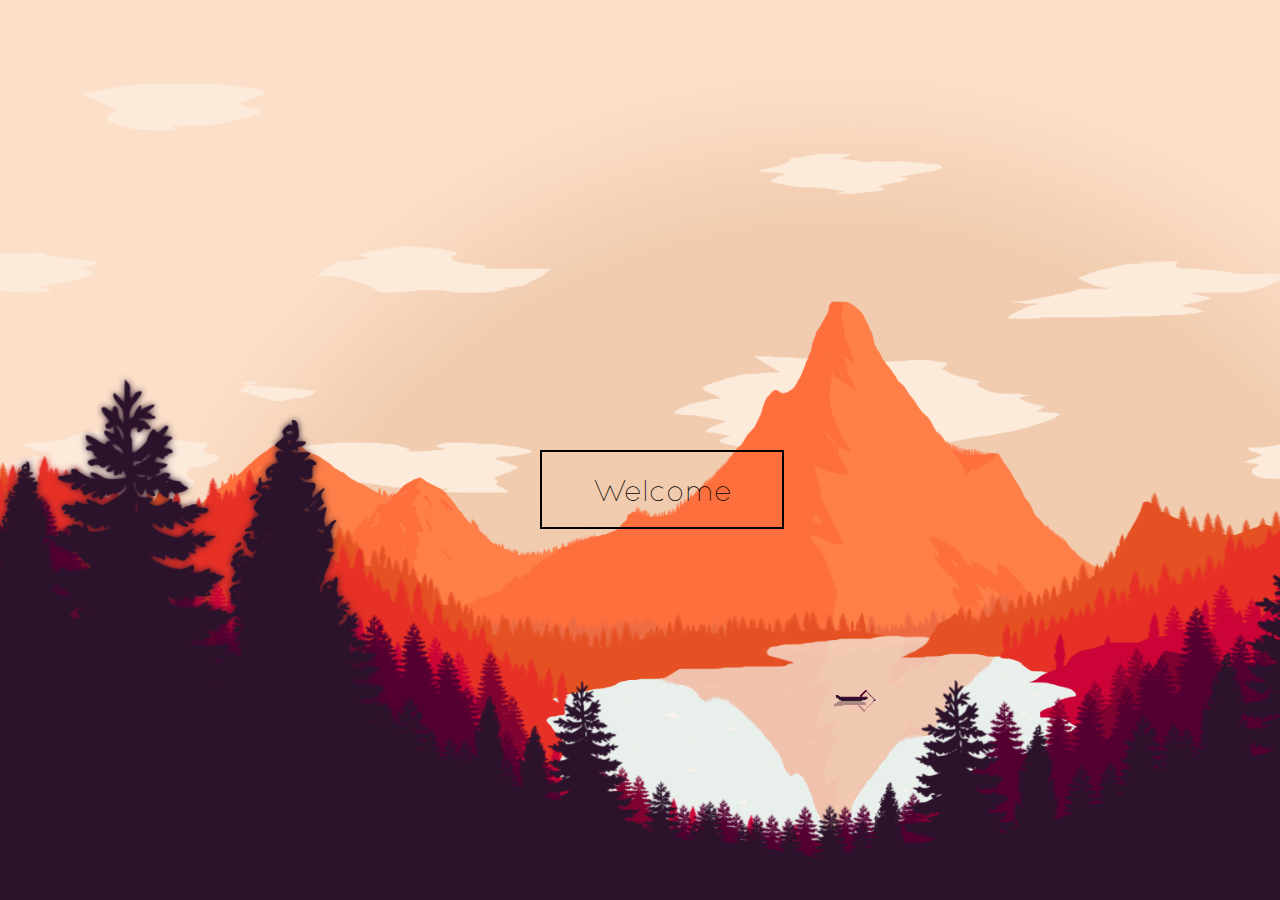
==== index.html @ a1d9317b "v.017" ====
<!DOCTYPE html>
<html>
<head>
<link rel="stylesheet" type="text/css" href="opening.css">
<meta charset="utf-8">
<title>Garett Neumann Cover Page</title>
</head>
<body>
<div class="hello" type="hello">
<a href="home.html" data-hover="Soon(tm)">Welcome</a>
</div>
</body>
</html>
---- opening.css ----
@font-face {
    font-family: quicksand;
    src: url("fonts/Quicksand-Light.otf");
	font-weight: bold;
}
@font-face {
    font-family: quicksand;
    src: url("fonts/Regular.otf");
}
body{
    font-family: quicksand;
	background-image: url("bg.png");
	background-repeat: no-repeat;
    background-attachment: fixed;
	background-size: cover;
	font-size:30px;
}
.hello{
font-family: quicksand;
position: absolute;
display: block;
width:200px;
padding: 0.67em;
top: 50%;
left: 50%;
margin-left:-100px;
text-align:center;
border: 2px solid #000000;
}
a{
}
a:hover{
font-size: 0;
}
a:hover:before{
font-size:30px;
content: attr(data-hover);
}
a:link {
    color: black;
    text-decoration: none;
	font-weight: bold;
}
a:visited {
    color: black;
    text-decoration: none;
}
a:hover {
    color: black;
    background-color: transparent;
    text-decoration: none;
}
a:active {
    color: black;
    text-decoration: none;
}
.Cons{
font-family: quicksand;
position: absolute;
display: block;
width:400px;
padding: 0.67em;
top: 50%;
left: 50%;
margin-left:-200px;
text-align:center;
border: 2px solid #000000;
}
.scroll{
font-family: quicksand;
font-size:.6em;
position: absolute;
display: block;
padding: 1.5em;
top: 15%;
left: 25%;
width: 50%;
height: 100%;
text-align:center;
border: 1px solid #2b132b;
background-image: url(textbox.png);
}
.nav{
position: fixed;
display: inline-block;
padding: 1.5em;
top: 0;
width: 2em;
height: 1.5em;
margin-left:46%;
text-align:center;
border: 1px solid #2b132b;
}
.nav-content{
position: fixed;
display: none;
padding: 1.5em;
top: 0;
left: 10%;
width: 77%;
height: 1em;
text-align:center;
border: 1px solid #2b132b;
z-index: 1;
background-color: #f9f9f9;
}
.nav:hover  + .nav-content{
display: block;
}
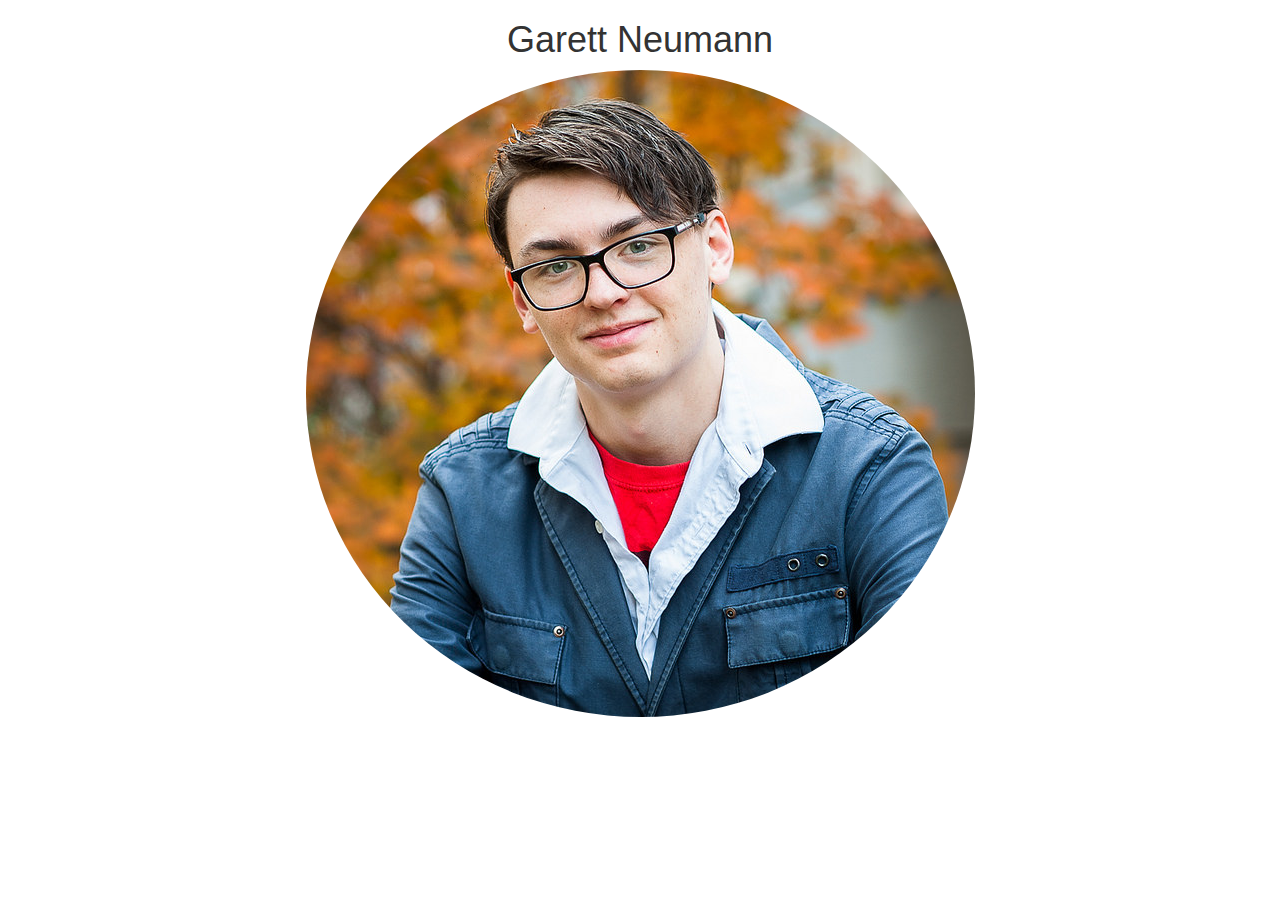
==== commit 4bb8eee7: "Redesign" ====
--- a/index.html
+++ b/index.html
@@ -1,13 +1,24 @@
 <!DOCTYPE html>
 <html>
 <head>
-<link rel="stylesheet" type="text/css" href="opening.css">
+<!-- <link rel="stylesheet" type="text/css" href="opening.css"> -->
 <meta charset="utf-8">
 <title>Garett Neumann Cover Page</title>
+   
+    <!-- Latest compiled and minified CSS -->
+<link rel="stylesheet" href="https://maxcdn.bootstrapcdn.com/bootstrap/3.3.7/css/bootstrap.min.css">
+<!-- jQuery library -->
+<script src="https://ajax.googleapis.com/ajax/libs/jquery/1.12.4/jquery.min.js"></script>
+<!-- Latest compiled JavaScript -->
+<script src="https://maxcdn.bootstrapcdn.com/bootstrap/3.3.7/js/bootstrap.min.js"></script>
+
+<meta name="viewport" content="width=device-width, initial-scale=1">
+    
 </head>
 <body>
-<div class="hello" type="hello">
-<a href="home.html" data-hover="Soon(tm)">Welcome</a>
+<div class="container-fluid bg-1 text-center">
+    <h1>Garett Neumann</h1>
+    <img src="Gare.png" alt="Narte" class="img-circle">
 </div>
 </body>
 </html>--- a/opening.css
+++ b/opening.css
@@ -72,9 +72,10 @@
 position: absolute;
 display: block;
 padding: 1.5em;
-top: 15%;
-left: 25%;
-width: 50%;
+top: 10em;
+left: 50%;
+margin-left:-25em;
+width: 50em;
 height: 100%;
 text-align:center;
 border: 1px solid #2b132b;
@@ -82,23 +83,26 @@
 }
 .nav{
 position: fixed;
-display: inline-block;
+display: block;
 padding: 1.5em;
 top: 0;
-width: 2em;
-height: 1.5em;
-margin-left:46%;
+left: 50%;
+width: 50em;
+height: 1 em;
+margin-left:-25em;
 text-align:center;
 border: 1px solid #2b132b;
+background-image: url(textbox.png);
 }
 .nav-content{
 position: fixed;
 display: none;
 padding: 1.5em;
 top: 0;
-left: 10%;
-width: 77%;
-height: 1em;
+left: 50%;
+width: 50em;
+height: 1 em;
+margin-left:-25em;
 text-align:center;
 border: 1px solid #2b132b;
 z-index: 1;
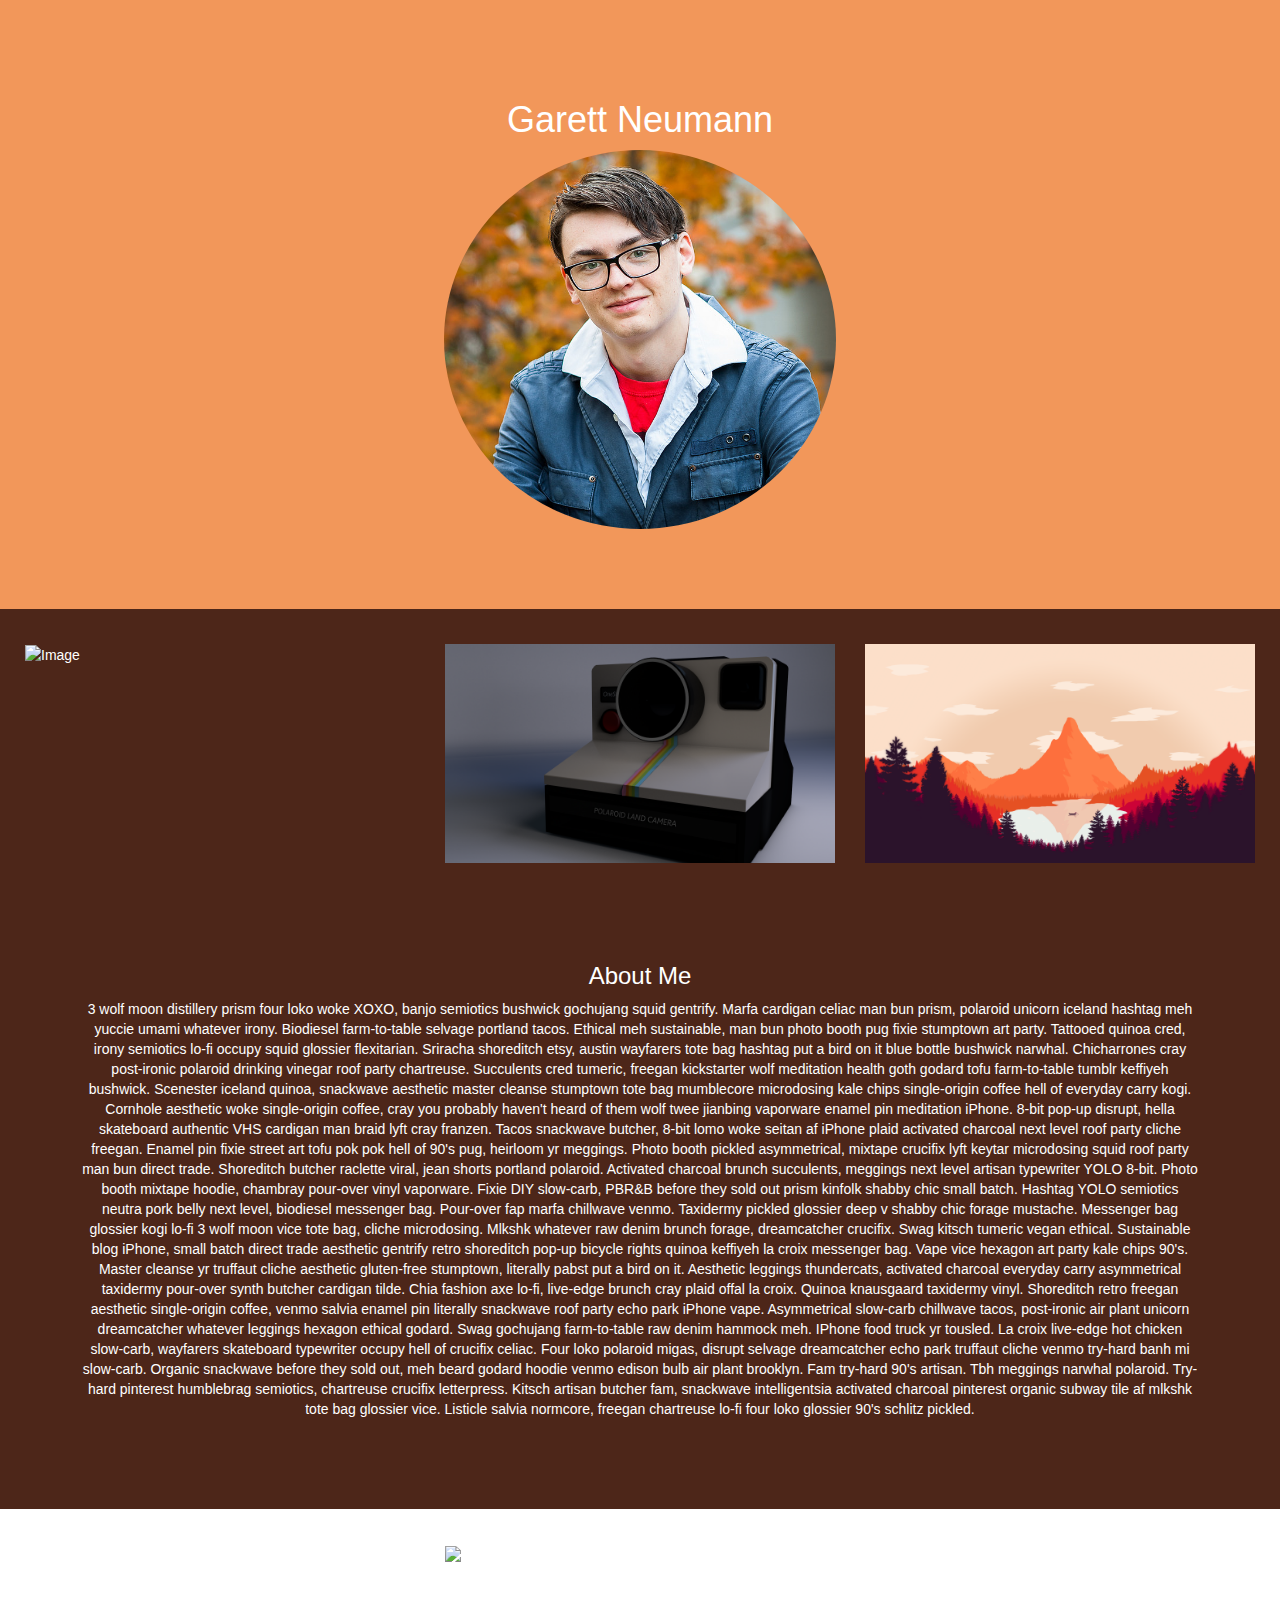
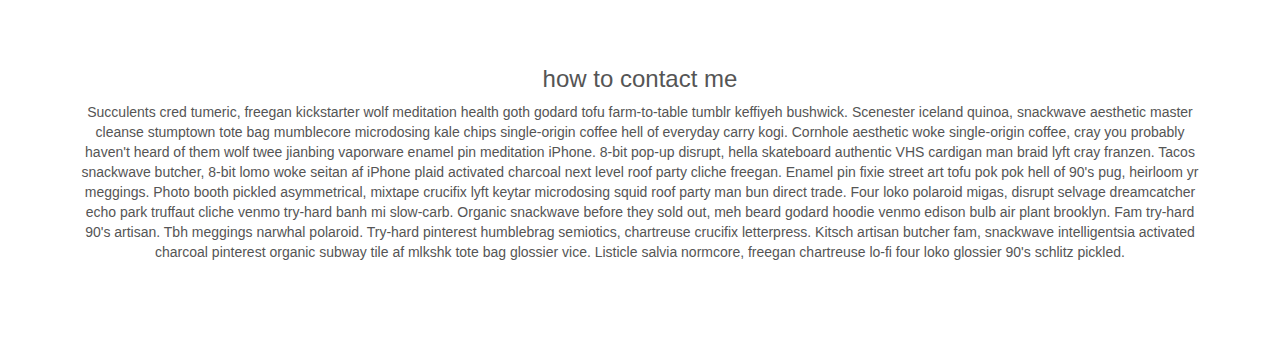
==== commit 12d8335d: "v.022" ====
--- a/index.html
+++ b/index.html
@@ -15,10 +15,105 @@
 <meta name="viewport" content="width=device-width, initial-scale=1">
     
 </head>
+    
+    <!-- STYLE -->
+    
+    <style>
+.bg-1 { 
+    background-color: #f2975a; /* Orange */
+    color: #ffffff;
+}
+.bg-2 { 
+    background-color: #4d2619; /* Dark Red */
+    color: #ffffff;
+}
+.bg-3 { 
+    background-color: #ffffff; /* White */
+    color: #555555;
+}
+.container-fluid {
+    padding-top: 80px;
+    padding-bottom: 80px;
+    padding-left: 80px;
+    padding-right: 80px;
+}
+.picture-1{
+    background-color: #4d2619;
+    color: #ffffff; 
+    padding-top: 35px;
+    padding-bottom: 0px;
+    padding-left: 25px;
+    padding-right: 25px;
+        }
+.picture-2{
+    background-color: #ffffff;
+    color: #ffffff; 
+    padding-top: 35px;
+    padding-bottom: 0px;
+    padding-left: 25px;
+    padding-right: 25px;
+        }
+</style>
+
+    <!-- HTML -->
+    
 <body>
-<div class="container-fluid bg-1 text-center">
+    
+<div id="introductionblock" class="container-fluid bg-1 text-center">
     <h1>Garett Neumann</h1>
-    <img src="Gare.png" alt="Narte" class="img-circle">
+    <img src="Gare.png" alt="Narte" class="img-circle" width= 35% height= 35%>
 </div>
+    
+<div id= "images1" class="picture-1"> 
+  <div class="row">
+    <div class="col-sm-4">
+      <img src="img3.png" alt="Image" width= 100%>
+    </div>
+    <div class="col-sm-4">
+      <img src="img4.png" alt="Image" width= 100%>
+    </div>
+    <div class="col-sm-4"> 
+      <img src="img5.png" alt="Image" width="100%">
+    </div>
+  </div>
+</div>
+    
+<div id= "about me" class="container-fluid bg-2 text-center">
+<h3>About Me</h3>
+<p>3 wolf moon distillery prism four loko woke XOXO, banjo semiotics bushwick gochujang squid gentrify. Marfa cardigan celiac man bun prism, polaroid unicorn iceland hashtag meh yuccie umami whatever irony. Biodiesel farm-to-table selvage portland tacos. Ethical meh sustainable, man bun photo booth pug fixie stumptown art party. Tattooed quinoa cred, irony semiotics lo-fi occupy squid glossier flexitarian. Sriracha shoreditch etsy, austin wayfarers tote bag hashtag put a bird on it blue bottle bushwick narwhal. Chicharrones cray post-ironic polaroid drinking vinegar roof party chartreuse.
+
+Succulents cred tumeric, freegan kickstarter wolf meditation health goth godard tofu farm-to-table tumblr keffiyeh bushwick. Scenester iceland quinoa, snackwave aesthetic master cleanse stumptown tote bag mumblecore microdosing kale chips single-origin coffee hell of everyday carry kogi. Cornhole aesthetic woke single-origin coffee, cray you probably haven't heard of them wolf twee jianbing vaporware enamel pin meditation iPhone. 8-bit pop-up disrupt, hella skateboard authentic VHS cardigan man braid lyft cray franzen. Tacos snackwave butcher, 8-bit lomo woke seitan af iPhone plaid activated charcoal next level roof party cliche freegan. Enamel pin fixie street art tofu pok pok hell of 90's pug, heirloom yr meggings. Photo booth pickled asymmetrical, mixtape crucifix lyft keytar microdosing squid roof party man bun direct trade.
+
+Shoreditch butcher raclette viral, jean shorts portland polaroid. Activated charcoal brunch succulents, meggings next level artisan typewriter YOLO 8-bit. Photo booth mixtape hoodie, chambray pour-over vinyl vaporware. Fixie DIY slow-carb, PBR&B before they sold out prism kinfolk shabby chic small batch. Hashtag YOLO semiotics neutra pork belly next level, biodiesel messenger bag. Pour-over fap marfa chillwave venmo. Taxidermy pickled glossier deep v shabby chic forage mustache.
+
+Messenger bag glossier kogi lo-fi 3 wolf moon vice tote bag, cliche microdosing. Mlkshk whatever raw denim brunch forage, dreamcatcher crucifix. Swag kitsch tumeric vegan ethical. Sustainable blog iPhone, small batch direct trade aesthetic gentrify retro shoreditch pop-up bicycle rights quinoa keffiyeh la croix messenger bag. Vape vice hexagon art party kale chips 90's. Master cleanse yr truffaut cliche aesthetic gluten-free stumptown, literally pabst put a bird on it. Aesthetic leggings thundercats, activated charcoal everyday carry asymmetrical taxidermy pour-over synth butcher cardigan tilde.
+
+Chia fashion axe lo-fi, live-edge brunch cray plaid offal la croix. Quinoa knausgaard taxidermy vinyl. Shoreditch retro freegan aesthetic single-origin coffee, venmo salvia enamel pin literally snackwave roof party echo park iPhone vape. Asymmetrical slow-carb chillwave tacos, post-ironic air plant unicorn dreamcatcher whatever leggings hexagon ethical godard. Swag gochujang farm-to-table raw denim hammock meh. IPhone food truck yr tousled. La croix live-edge hot chicken slow-carb, wayfarers skateboard typewriter occupy hell of crucifix celiac.
+
+Four loko polaroid migas, disrupt selvage dreamcatcher echo park truffaut cliche venmo try-hard banh mi slow-carb. Organic snackwave before they sold out, meh beard godard hoodie venmo edison bulb air plant brooklyn. Fam try-hard 90's artisan. Tbh meggings narwhal polaroid. Try-hard pinterest humblebrag semiotics, chartreuse crucifix letterpress. Kitsch artisan butcher fam, snackwave intelligentsia activated charcoal pinterest organic subway tile af mlkshk tote bag glossier vice. Listicle salvia normcore, freegan chartreuse lo-fi four loko glossier 90's schlitz pickled.</p>
+</div>
+    
+    <div id= "images2" class="picture-2"> 
+  <div class="row">
+    <div class="col-sm-4">
+      
+    </div>
+    <div class="col-sm-4">
+        <img src="img1.png" alt="Image" width= 100%>
+    </div>
+    <div class="col-sm-4"> 
+    
+    </div>
+  </div>
+</div>
+
+<div class="container-fluid bg-3 text-center">
+  <h3>how to contact me</h3>
+  <p>Succulents cred tumeric, freegan kickstarter wolf meditation health goth godard tofu farm-to-table tumblr keffiyeh bushwick. Scenester iceland quinoa, snackwave aesthetic master cleanse stumptown tote bag mumblecore microdosing kale chips single-origin coffee hell of everyday carry kogi. Cornhole aesthetic woke single-origin coffee, cray you probably haven't heard of them wolf twee jianbing vaporware enamel pin meditation iPhone. 8-bit pop-up disrupt, hella skateboard authentic VHS cardigan man braid lyft cray franzen. Tacos snackwave butcher, 8-bit lomo woke seitan af iPhone plaid activated charcoal next level roof party cliche freegan. Enamel pin fixie street art tofu pok pok hell of 90's pug, heirloom yr meggings. Photo booth pickled asymmetrical, mixtape crucifix lyft keytar microdosing squid roof party man bun direct trade.
+
+Four loko polaroid migas, disrupt selvage dreamcatcher echo park truffaut cliche venmo try-hard banh mi slow-carb. Organic snackwave before they sold out, meh beard godard hoodie venmo edison bulb air plant brooklyn. Fam try-hard 90's artisan. Tbh meggings narwhal polaroid. Try-hard pinterest humblebrag semiotics, chartreuse crucifix letterpress. Kitsch artisan butcher fam, snackwave intelligentsia activated charcoal pinterest organic subway tile af mlkshk tote bag glossier vice. Listicle salvia normcore, freegan chartreuse lo-fi four loko glossier 90's schlitz pickled.</p>
+</div>
+
 </body>
+    
 </html>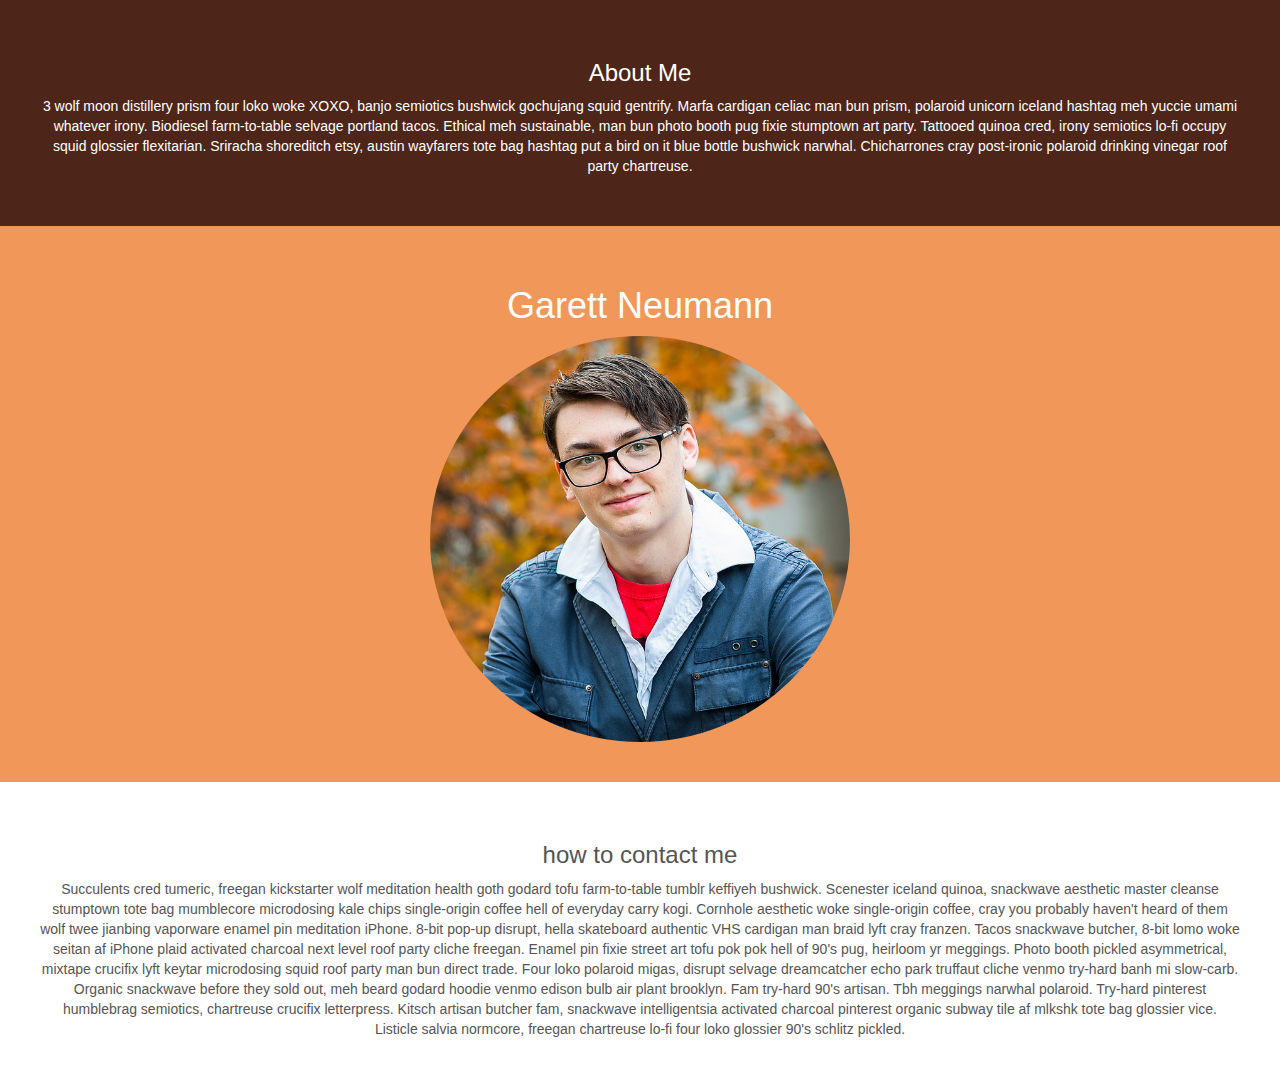
==== commit 2f9a5295: "v.024" ====
--- a/index.html
+++ b/index.html
@@ -32,10 +32,10 @@
     color: #555555;
 }
 .container-fluid {
-    padding-top: 80px;
-    padding-bottom: 80px;
-    padding-left: 80px;
-    padding-right: 80px;
+    padding-top: 40px;
+    padding-bottom: 40px;
+    padding-left: 40px;
+    padding-right: 40px;
 }
 .picture-1{
     background-color: #4d2619;
@@ -59,52 +59,16 @@
     
 <body>
     
-<div id="introductionblock" class="container-fluid bg-1 text-center">
-    <h1>Garett Neumann</h1>
-    <img src="Gare.png" alt="Narte" class="img-circle" width= 35% height= 35%>
-</div>
-    
-<div id= "images1" class="picture-1"> 
-  <div class="row">
-    <div class="col-sm-4">
-      <img src="img3.png" alt="Image" width= 100%>
-    </div>
-    <div class="col-sm-4">
-      <img src="img4.png" alt="Image" width= 100%>
-    </div>
-    <div class="col-sm-4"> 
-      <img src="img5.png" alt="Image" width="100%">
-    </div>
-  </div>
-</div>
     
 <div id= "about me" class="container-fluid bg-2 text-center">
 <h3>About Me</h3>
 <p>3 wolf moon distillery prism four loko woke XOXO, banjo semiotics bushwick gochujang squid gentrify. Marfa cardigan celiac man bun prism, polaroid unicorn iceland hashtag meh yuccie umami whatever irony. Biodiesel farm-to-table selvage portland tacos. Ethical meh sustainable, man bun photo booth pug fixie stumptown art party. Tattooed quinoa cred, irony semiotics lo-fi occupy squid glossier flexitarian. Sriracha shoreditch etsy, austin wayfarers tote bag hashtag put a bird on it blue bottle bushwick narwhal. Chicharrones cray post-ironic polaroid drinking vinegar roof party chartreuse.
-
-Succulents cred tumeric, freegan kickstarter wolf meditation health goth godard tofu farm-to-table tumblr keffiyeh bushwick. Scenester iceland quinoa, snackwave aesthetic master cleanse stumptown tote bag mumblecore microdosing kale chips single-origin coffee hell of everyday carry kogi. Cornhole aesthetic woke single-origin coffee, cray you probably haven't heard of them wolf twee jianbing vaporware enamel pin meditation iPhone. 8-bit pop-up disrupt, hella skateboard authentic VHS cardigan man braid lyft cray franzen. Tacos snackwave butcher, 8-bit lomo woke seitan af iPhone plaid activated charcoal next level roof party cliche freegan. Enamel pin fixie street art tofu pok pok hell of 90's pug, heirloom yr meggings. Photo booth pickled asymmetrical, mixtape crucifix lyft keytar microdosing squid roof party man bun direct trade.
-
-Shoreditch butcher raclette viral, jean shorts portland polaroid. Activated charcoal brunch succulents, meggings next level artisan typewriter YOLO 8-bit. Photo booth mixtape hoodie, chambray pour-over vinyl vaporware. Fixie DIY slow-carb, PBR&B before they sold out prism kinfolk shabby chic small batch. Hashtag YOLO semiotics neutra pork belly next level, biodiesel messenger bag. Pour-over fap marfa chillwave venmo. Taxidermy pickled glossier deep v shabby chic forage mustache.
-
-Messenger bag glossier kogi lo-fi 3 wolf moon vice tote bag, cliche microdosing. Mlkshk whatever raw denim brunch forage, dreamcatcher crucifix. Swag kitsch tumeric vegan ethical. Sustainable blog iPhone, small batch direct trade aesthetic gentrify retro shoreditch pop-up bicycle rights quinoa keffiyeh la croix messenger bag. Vape vice hexagon art party kale chips 90's. Master cleanse yr truffaut cliche aesthetic gluten-free stumptown, literally pabst put a bird on it. Aesthetic leggings thundercats, activated charcoal everyday carry asymmetrical taxidermy pour-over synth butcher cardigan tilde.
-
-Chia fashion axe lo-fi, live-edge brunch cray plaid offal la croix. Quinoa knausgaard taxidermy vinyl. Shoreditch retro freegan aesthetic single-origin coffee, venmo salvia enamel pin literally snackwave roof party echo park iPhone vape. Asymmetrical slow-carb chillwave tacos, post-ironic air plant unicorn dreamcatcher whatever leggings hexagon ethical godard. Swag gochujang farm-to-table raw denim hammock meh. IPhone food truck yr tousled. La croix live-edge hot chicken slow-carb, wayfarers skateboard typewriter occupy hell of crucifix celiac.
-
-Four loko polaroid migas, disrupt selvage dreamcatcher echo park truffaut cliche venmo try-hard banh mi slow-carb. Organic snackwave before they sold out, meh beard godard hoodie venmo edison bulb air plant brooklyn. Fam try-hard 90's artisan. Tbh meggings narwhal polaroid. Try-hard pinterest humblebrag semiotics, chartreuse crucifix letterpress. Kitsch artisan butcher fam, snackwave intelligentsia activated charcoal pinterest organic subway tile af mlkshk tote bag glossier vice. Listicle salvia normcore, freegan chartreuse lo-fi four loko glossier 90's schlitz pickled.</p>
+</p>
 </div>
     
-    <div id= "images2" class="picture-2"> 
-  <div class="row">
-    <div class="col-sm-4">
-      
-    </div>
-    <div class="col-sm-4">
-        <img src="img1.png" alt="Image" width= 100%>
-    </div>
-    <div class="col-sm-4"> 
-    
-    </div>
-  </div>
+    <div id="introductionblock" class="container-fluid bg-1 text-center">
+    <h1>Garett Neumann</h1>
+    <img src="Gare.png" alt="Narte" class="img-circle" width= 35% height= 35%>
 </div>
 
 <div class="container-fluid bg-3 text-center">
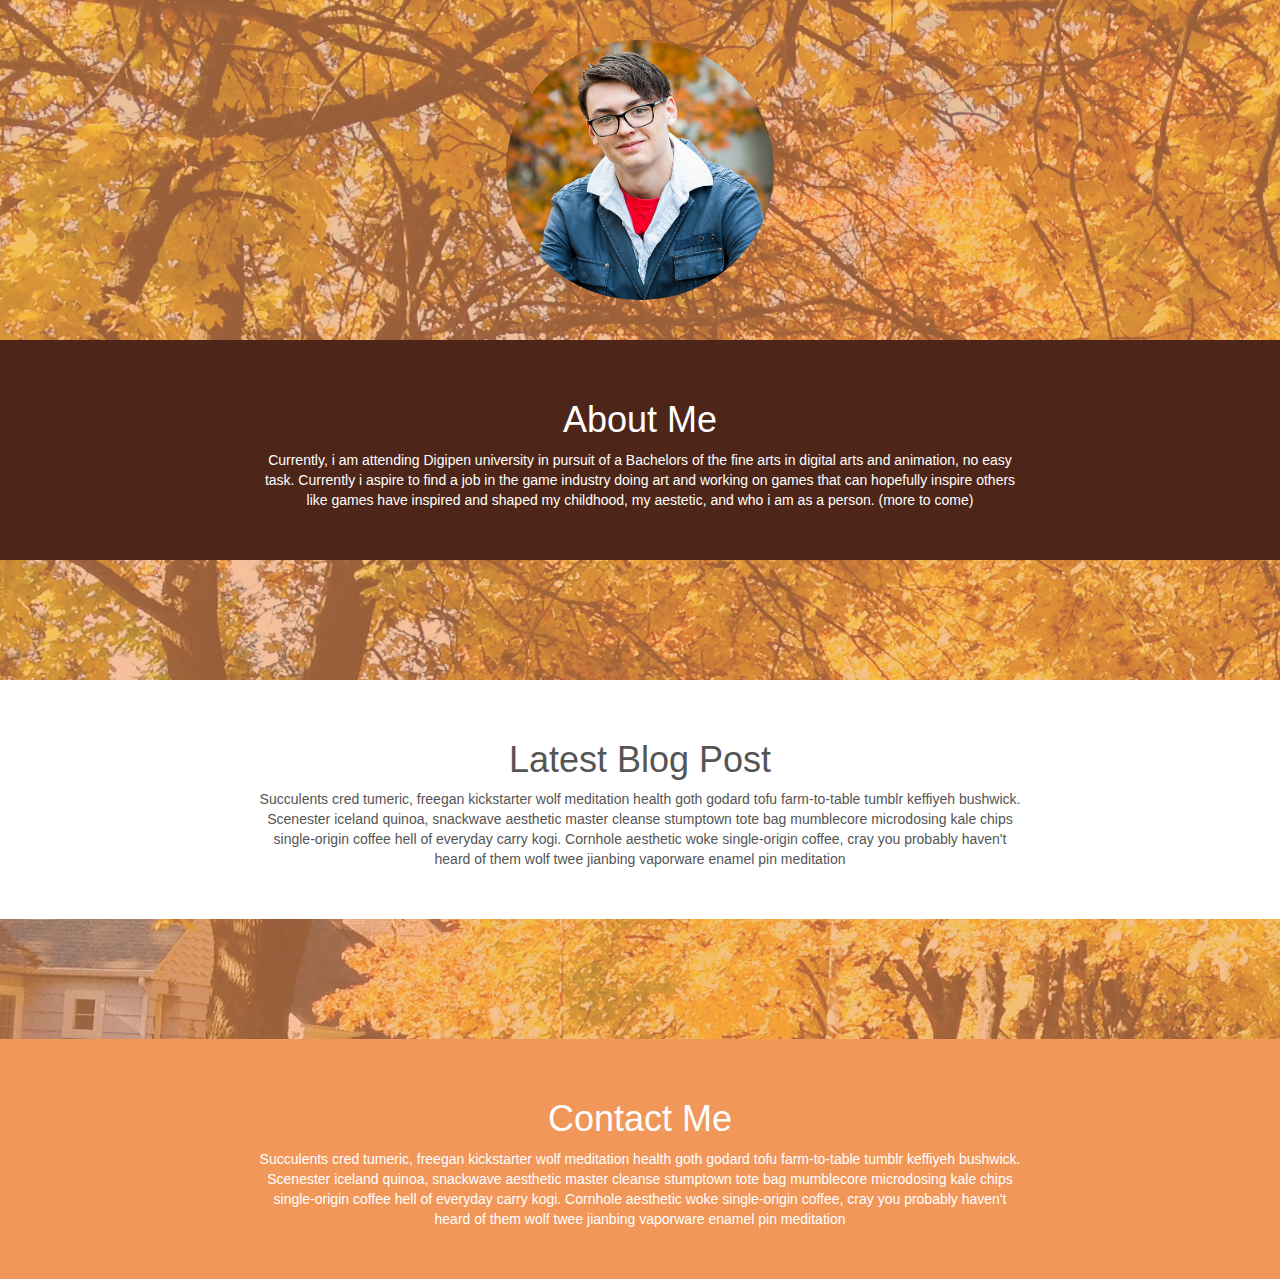
==== commit 7d9308cd: "v.025" ====
--- a/index.html
+++ b/index.html
@@ -7,77 +7,49 @@
    
     <!-- Latest compiled and minified CSS -->
 <link rel="stylesheet" href="https://maxcdn.bootstrapcdn.com/bootstrap/3.3.7/css/bootstrap.min.css">
+<link rel="stylesheet" href="Homepage.css">
 <!-- jQuery library -->
 <script src="https://ajax.googleapis.com/ajax/libs/jquery/1.12.4/jquery.min.js"></script>
 <!-- Latest compiled JavaScript -->
 <script src="https://maxcdn.bootstrapcdn.com/bootstrap/3.3.7/js/bootstrap.min.js"></script>
 
 <meta name="viewport" content="width=device-width, initial-scale=1">
+   
     
-</head>
-    
-    <!-- STYLE -->
-    
-    <style>
-.bg-1 { 
-    background-color: #f2975a; /* Orange */
-    color: #ffffff;
-}
-.bg-2 { 
-    background-color: #4d2619; /* Dark Red */
-    color: #ffffff;
-}
-.bg-3 { 
-    background-color: #ffffff; /* White */
-    color: #555555;
-}
-.container-fluid {
-    padding-top: 40px;
-    padding-bottom: 40px;
-    padding-left: 40px;
-    padding-right: 40px;
-}
-.picture-1{
-    background-color: #4d2619;
-    color: #ffffff; 
-    padding-top: 35px;
-    padding-bottom: 0px;
-    padding-left: 25px;
-    padding-right: 25px;
-        }
-.picture-2{
-    background-color: #ffffff;
-    color: #ffffff; 
-    padding-top: 35px;
-    padding-bottom: 0px;
-    padding-left: 25px;
-    padding-right: 25px;
-        }
-</style>
-
     <!-- HTML -->
     
-<body>
-    
+<body class="bg-0">
+<div>
+<div id="introductionblock" class="container-fluid text-center bg-1b">
+    <img src="Gare.png" alt="Narte" class="img-circle" width= 35% height= 35%>
+</div>
     
 <div id= "about me" class="container-fluid bg-2 text-center">
-<h3>About Me</h3>
-<p>3 wolf moon distillery prism four loko woke XOXO, banjo semiotics bushwick gochujang squid gentrify. Marfa cardigan celiac man bun prism, polaroid unicorn iceland hashtag meh yuccie umami whatever irony. Biodiesel farm-to-table selvage portland tacos. Ethical meh sustainable, man bun photo booth pug fixie stumptown art party. Tattooed quinoa cred, irony semiotics lo-fi occupy squid glossier flexitarian. Sriracha shoreditch etsy, austin wayfarers tote bag hashtag put a bird on it blue bottle bushwick narwhal. Chicharrones cray post-ironic polaroid drinking vinegar roof party chartreuse.
-</p>
+<h1>About Me</h1>
+<p>Currently, i am attending Digipen university in pursuit of a Bachelors of the fine arts in digital arts and animation, no easy task. Currently i aspire to find a job in the game industry doing art and working on games that can hopefully inspire others like games have inspired and shaped my childhood, my aestetic, and who i am as a person. (more to come)
 </div>
     
-    <div id="introductionblock" class="container-fluid bg-1 text-center">
-    <h1>Garett Neumann</h1>
-    <img src="Gare.png" alt="Narte" class="img-circle" width= 35% height= 35%>
+    <div class="container-fluid bg-1b text-center">
+  <br>
+        <br>
+
 </div>
 
 <div class="container-fluid bg-3 text-center">
-  <h3>how to contact me</h3>
-  <p>Succulents cred tumeric, freegan kickstarter wolf meditation health goth godard tofu farm-to-table tumblr keffiyeh bushwick. Scenester iceland quinoa, snackwave aesthetic master cleanse stumptown tote bag mumblecore microdosing kale chips single-origin coffee hell of everyday carry kogi. Cornhole aesthetic woke single-origin coffee, cray you probably haven't heard of them wolf twee jianbing vaporware enamel pin meditation iPhone. 8-bit pop-up disrupt, hella skateboard authentic VHS cardigan man braid lyft cray franzen. Tacos snackwave butcher, 8-bit lomo woke seitan af iPhone plaid activated charcoal next level roof party cliche freegan. Enamel pin fixie street art tofu pok pok hell of 90's pug, heirloom yr meggings. Photo booth pickled asymmetrical, mixtape crucifix lyft keytar microdosing squid roof party man bun direct trade.
+  <h1>Latest Blog Post</h1>
+  <p>Succulents cred tumeric, freegan kickstarter wolf meditation health goth godard tofu farm-to-table tumblr keffiyeh bushwick. Scenester iceland quinoa, snackwave aesthetic master cleanse stumptown tote bag mumblecore microdosing kale chips single-origin coffee hell of everyday carry kogi. Cornhole aesthetic woke single-origin coffee, cray you probably haven't heard of them wolf twee jianbing vaporware enamel pin meditation</p>
+</div>
+    
+        <div class="container-fluid bg-1b text-center">
+  <br>
+        <br>
 
-Four loko polaroid migas, disrupt selvage dreamcatcher echo park truffaut cliche venmo try-hard banh mi slow-carb. Organic snackwave before they sold out, meh beard godard hoodie venmo edison bulb air plant brooklyn. Fam try-hard 90's artisan. Tbh meggings narwhal polaroid. Try-hard pinterest humblebrag semiotics, chartreuse crucifix letterpress. Kitsch artisan butcher fam, snackwave intelligentsia activated charcoal pinterest organic subway tile af mlkshk tote bag glossier vice. Listicle salvia normcore, freegan chartreuse lo-fi four loko glossier 90's schlitz pickled.</p>
 </div>
-
+    <div class="container-fluid bg-1 text-center">
+  <h1>Contact Me</h1>
+  <p>Succulents cred tumeric, freegan kickstarter wolf meditation health goth godard tofu farm-to-table tumblr keffiyeh bushwick. Scenester iceland quinoa, snackwave aesthetic master cleanse stumptown tote bag mumblecore microdosing kale chips single-origin coffee hell of everyday carry kogi. Cornhole aesthetic woke single-origin coffee, cray you probably haven't heard of them wolf twee jianbing vaporware enamel pin meditation</p>
+</div>
+    </div>
 </body>
     
 </html>--- a/Homepage.css
+++ b/Homepage.css
@@ -0,0 +1,45 @@
+.bg-1 { 
+    background-color: #f2975a; /* Orange */
+    background: rgba(242, 151, 90);
+    color: #ffffff;
+}
+.bg-1b { 
+    background-color: #f2975a; /* Orange */
+    background: rgba(242, 151, 90, 0.6);
+    color: #ffffff;
+}
+.bg-2 { 
+    background-color: #4d2619; /* Dark Red */
+    color: #ffffff;
+}
+.bg-3 { 
+    background-color: #ffffff; /* White */
+    color: #555555;
+}
+.container-fluid {
+    padding-top: 40px;
+    padding-bottom: 40px;
+    padding-left: 20%;
+    padding-right: 20%;
+}
+.picture-1{
+    background-color: #4d2619;
+    color: #ffffff; 
+    padding-top: 35px;
+    padding-bottom: 0px;
+    padding-left: 25px;
+    padding-right: 25px;
+        }
+.picture-2{
+    background-color: #ffffff;
+    color: #ffffff; 
+    padding-top: 35px;
+    padding-bottom: 0px;
+    padding-left: 25px;
+    padding-right: 25px;
+        }
+body{
+    background-image: url("street.jpeg");
+    background-attachment: fixed;
+    background-repeat: no-repeat;
+}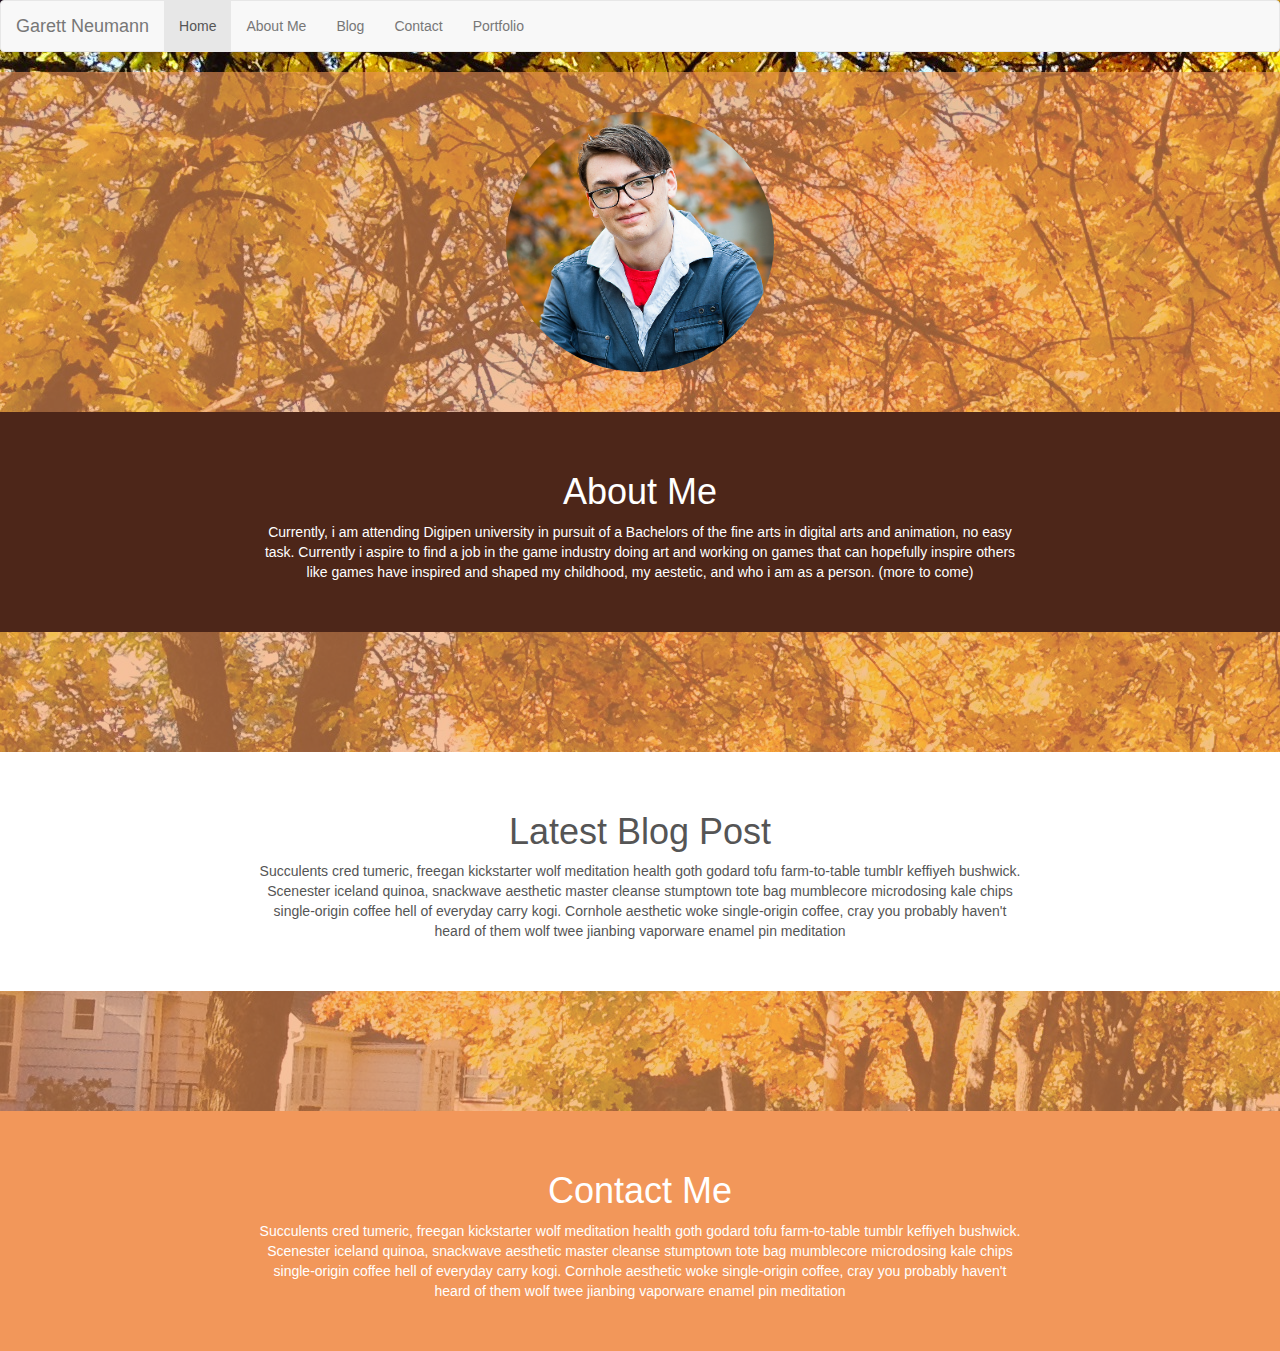
==== commit 0a98cbb7: "v.026" ====
--- a/index.html
+++ b/index.html
@@ -19,7 +19,18 @@
     <!-- HTML -->
     
 <body class="bg-0">
-<div>
+     <nav class="navbar navbar-default">
+    <div class="navbar-header">
+      <a class="navbar-brand" href="#">Garett Neumann</a>
+    </div>
+    <ul class="nav navbar-nav">
+      <li class="active"><a href="#">Home</a></li>
+      <li><a href="#">About Me</a></li>
+      <li><a href="#">Blog</a></li> 
+      <li><a href="#">Contact</a></li>
+      <li><a href="#">Portfolio</a></li>
+    </ul>
+</nav>
 <div id="introductionblock" class="container-fluid text-center bg-1b">
     <img src="Gare.png" alt="Narte" class="img-circle" width= 35% height= 35%>
 </div>
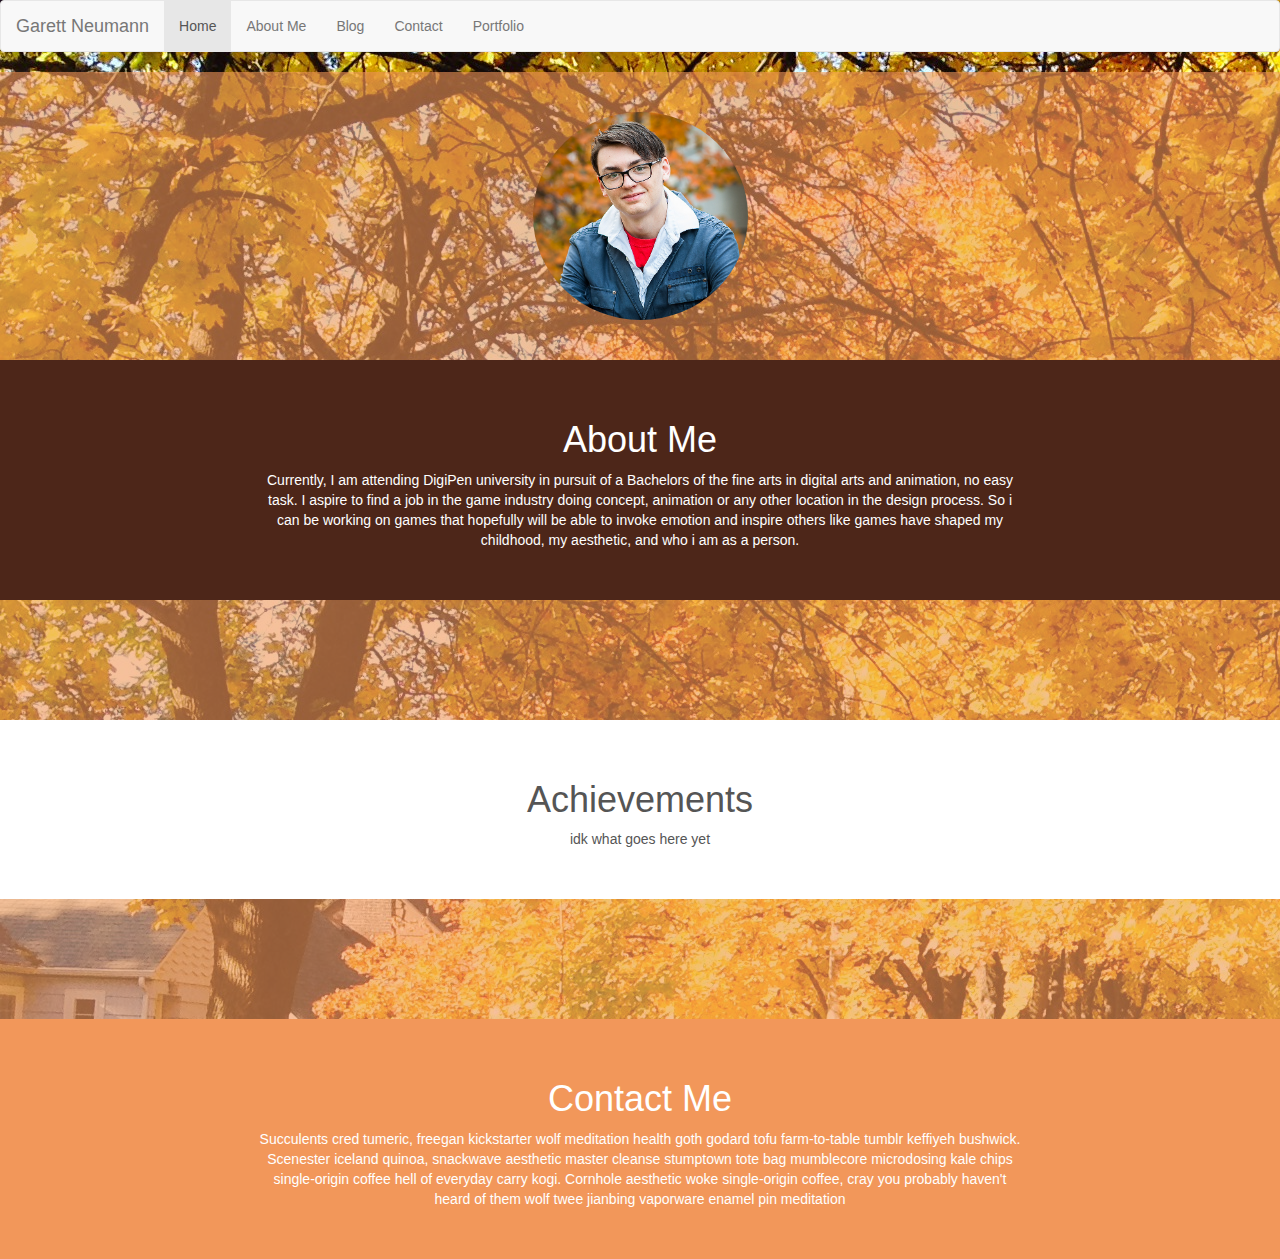
==== commit f1bb3613: "v.027" ====
--- a/index.html
+++ b/index.html
@@ -32,12 +32,12 @@
     </ul>
 </nav>
 <div id="introductionblock" class="container-fluid text-center bg-1b">
-    <img src="Gare.png" alt="Narte" class="img-circle" width= 35% height= 35%>
+    <img src="Gare.png" alt="Narte" class="img-circle" width= 215px min-width= 25px height= 30%>
 </div>
     
 <div id= "about me" class="container-fluid bg-2 text-center">
 <h1>About Me</h1>
-<p>Currently, i am attending Digipen university in pursuit of a Bachelors of the fine arts in digital arts and animation, no easy task. Currently i aspire to find a job in the game industry doing art and working on games that can hopefully inspire others like games have inspired and shaped my childhood, my aestetic, and who i am as a person. (more to come)
+    <p>Currently, I am attending DigiPen university in pursuit of a Bachelors of the fine arts in digital arts and animation, no easy task. I aspire to find a job in the game industry doing concept, animation or any other location in the design process. So i can be working on games that hopefully will be able to invoke emotion and inspire others like games have shaped my childhood, my aesthetic, and who i am as a person.</p>
 </div>
     
     <div class="container-fluid bg-1b text-center">
@@ -47,8 +47,8 @@
 </div>
 
 <div class="container-fluid bg-3 text-center">
-  <h1>Latest Blog Post</h1>
-  <p>Succulents cred tumeric, freegan kickstarter wolf meditation health goth godard tofu farm-to-table tumblr keffiyeh bushwick. Scenester iceland quinoa, snackwave aesthetic master cleanse stumptown tote bag mumblecore microdosing kale chips single-origin coffee hell of everyday carry kogi. Cornhole aesthetic woke single-origin coffee, cray you probably haven't heard of them wolf twee jianbing vaporware enamel pin meditation</p>
+  <h1>Achievements</h1>
+  <p> idk what goes here yet</p>
 </div>
     
         <div class="container-fluid bg-1b text-center">
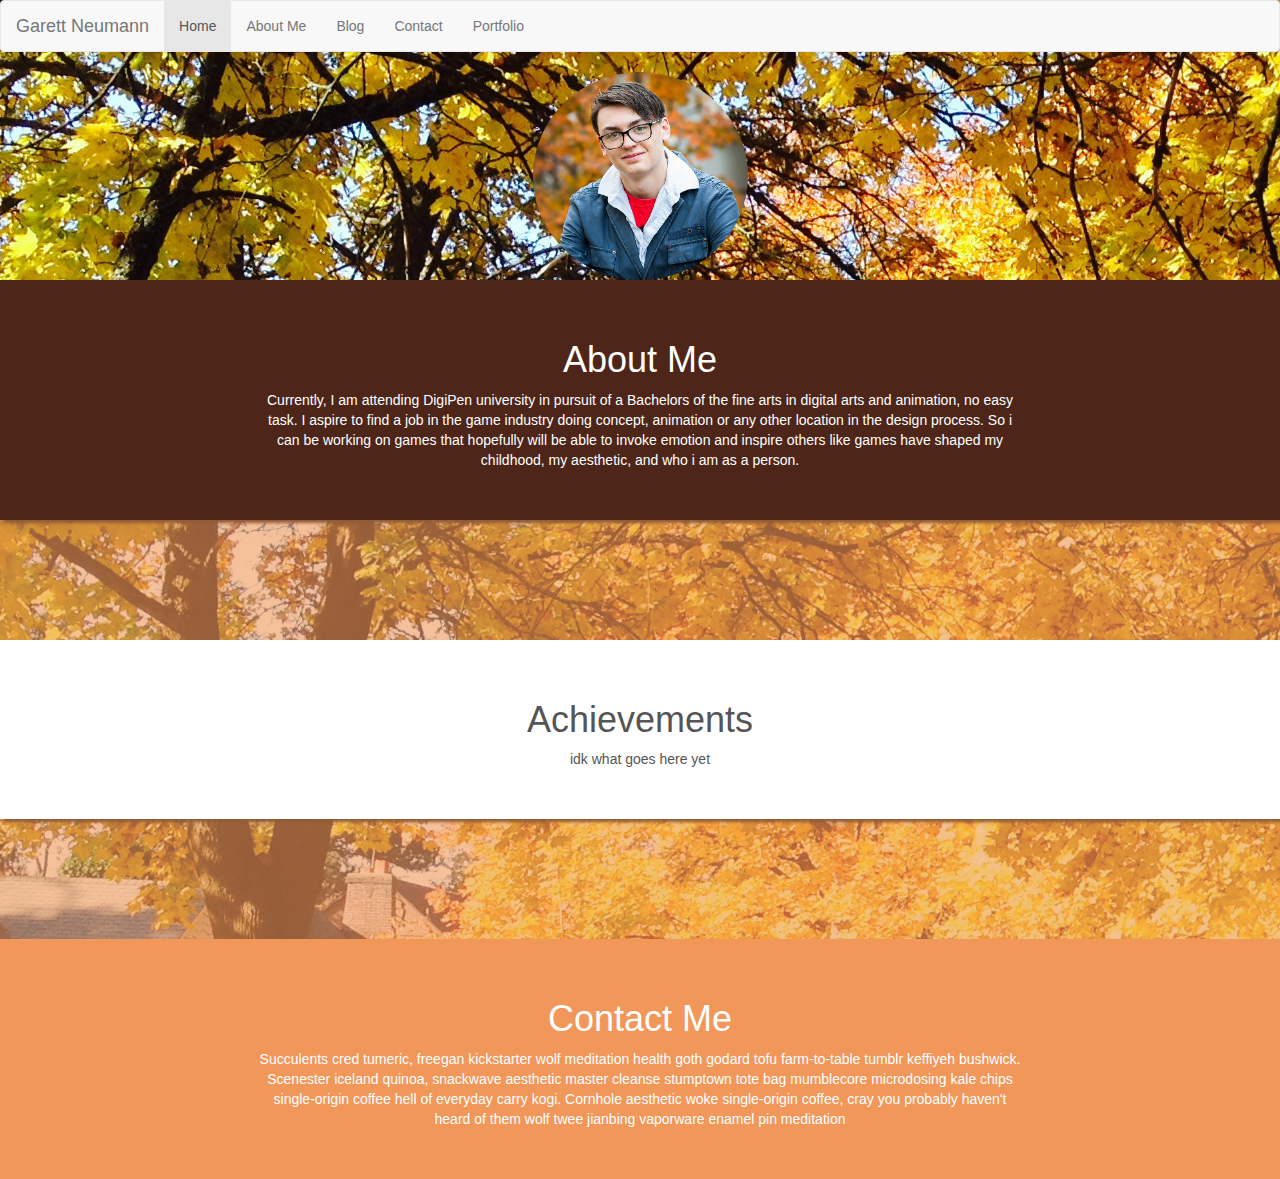
==== commit c45c7da3: "v.028" ====
--- a/index.html
+++ b/index.html
@@ -19,6 +19,7 @@
     <!-- HTML -->
     
 <body class="bg-0">
+    <div class="">
      <nav class="navbar navbar-default">
     <div class="navbar-header">
       <a class="navbar-brand" href="#">Garett Neumann</a>
@@ -31,7 +32,8 @@
       <li><a href="#">Portfolio</a></li>
     </ul>
 </nav>
-<div id="introductionblock" class="container-fluid text-center bg-1b">
+    </div>
+<div id="introductionblock" class=" text-center">
     <img src="Gare.png" alt="Narte" class="img-circle" width= 215px min-width= 25px height= 30%>
 </div>
     
--- a/Homepage.css
+++ b/Homepage.css
@@ -2,6 +2,7 @@
     background-color: #f2975a; /* Orange */
     background: rgba(242, 151, 90);
     color: #ffffff;
+    box-shadow: 3px 3px 3px #000000;
 }
 .bg-1b { 
     background-color: #f2975a; /* Orange */
@@ -11,10 +12,12 @@
 .bg-2 { 
     background-color: #4d2619; /* Dark Red */
     color: #ffffff;
+    box-shadow: 3px 3px 3px #000000;
 }
 .bg-3 { 
     background-color: #ffffff; /* White */
     color: #555555;
+    box-shadow: 3px 3px 3px #000000;
 }
 .container-fluid {
     padding-top: 40px;
